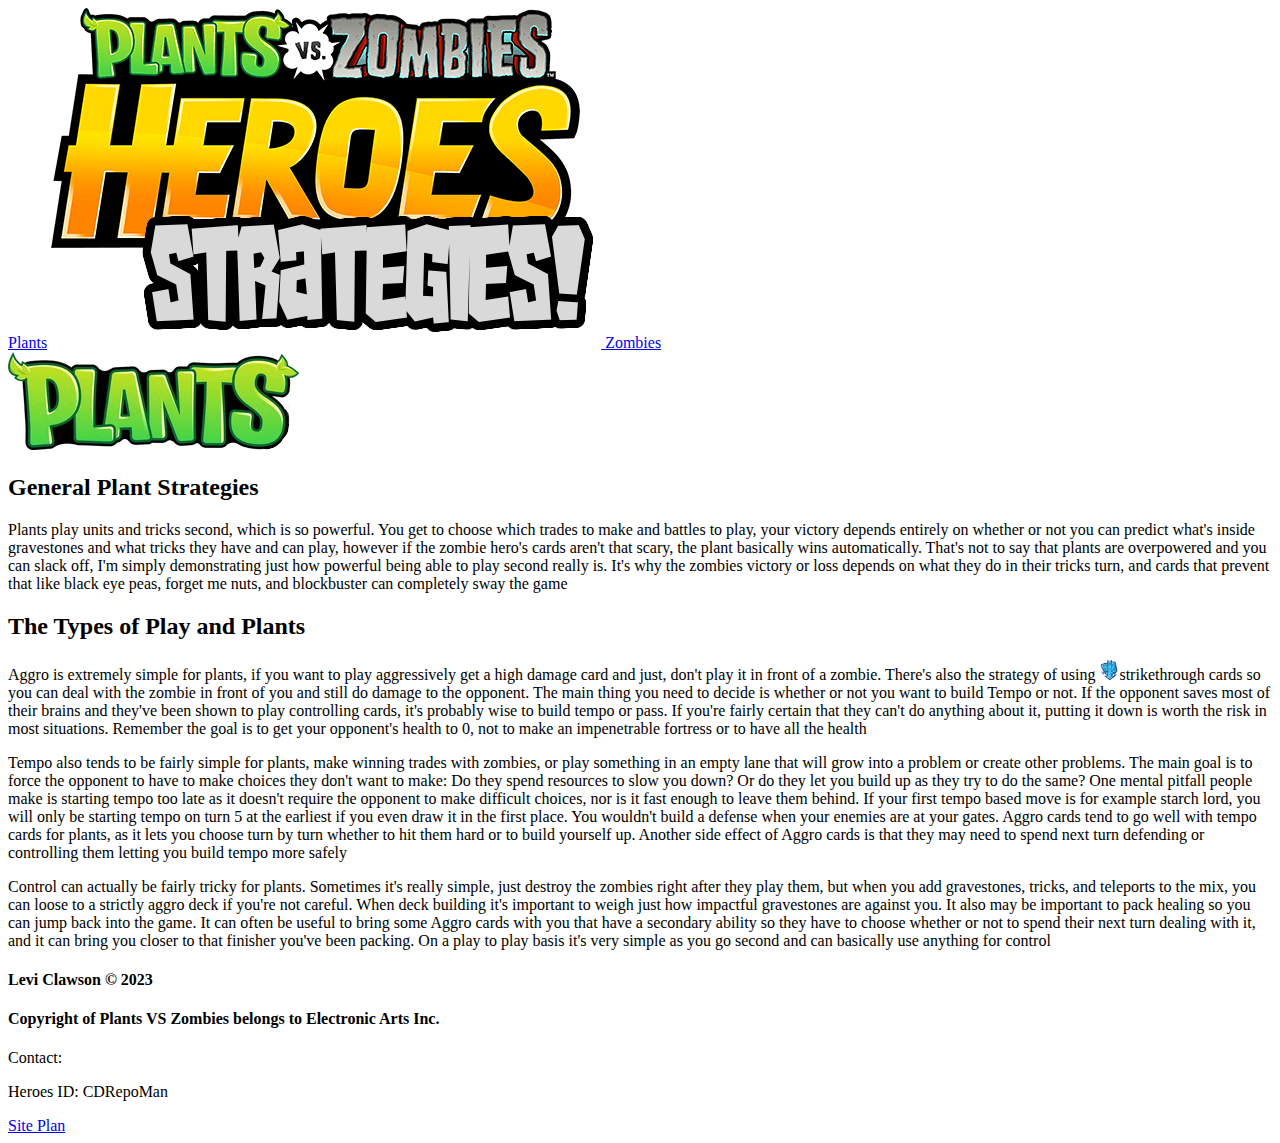
==== plants.html @ fa382e45 "Added pure html to site" ====
<!DOCTYPE html>
<html lang="en">
  <head>
    <meta charset="UTF-8">
    <meta http-equiv="X-UA-Compatible" content="IE=edge">
    <meta name="viewport" content="width=device-width,initial-scale=1.0">
    <link type="text/css" rel="stylesheet" href="styles/style.css">
    <title>PvZ: Heroes Strategies!</title>
  </head>
  <body>
    <header>
      <nav>
        <a href="plants.html">Plants</a>
        <a href="index.html">
          <img src="images/PVZHS_logo.png" alt="Logo">
        </a>
        <a href="zombies.html">Zombies</a>
      </nav>
    </header>

    <body>
      <img src="images/plants-logo.png" alt="Plants">

      <main>
        <section>
          <h2>General Plant Strategies</h2>
          <p>Plants play units and tricks second, which is so powerful. You get to choose which trades to make and battles to play, your victory depends entirely on whether or not you can predict what's inside gravestones and what tricks they have and can play, however if the zombie hero's cards aren't that scary, the plant basically wins automatically. That's not to say that plants are overpowered and you can slack off, I'm simply demonstrating just how powerful being able to play second really is. It's why the zombies victory or loss depends on what they do in their tricks turn, and cards that prevent that like black eye peas, forget me nuts, and blockbuster can completely sway the game</p>
        </section>

        <section>
          <h2>The Types of Play and Plants</h2>
          <p>Aggro is extremely simple for plants, if you want to play aggressively get a high damage card and just, don't play it in front of a zombie. There's also the strategy of using <img src="images/strikethrough.webp" alt="">strikethrough cards so you can deal with the zombie in front of you and still do damage to the opponent. The main thing you need to decide is whether or not you want to build Tempo or not. If the opponent saves most of their brains and they've been shown to play controlling cards, it's probably wise to build tempo or pass. If you're fairly certain that they can't do anything about it, putting it down is worth the risk in most situations. Remember the goal is to get your opponent's health to 0, not to make an impenetrable fortress or to have all the health</p>
          <p>Tempo also tends to be fairly simple for plants, make winning trades with zombies, or play something in an empty lane that will grow into a problem or create other problems. The main goal is to force the opponent to have to make choices they don't want to make: Do they spend resources to slow you down? Or do they let you build up as they try to do the same? One mental pitfall people make is starting tempo too late as it doesn't require the opponent to make difficult choices, nor is it fast enough to leave them behind. If your first tempo based move is for example starch lord, you will only be starting tempo on turn 5 at the earliest if you even draw it in the first place. You wouldn't build a defense when your enemies are at your gates. Aggro cards tend to go well with tempo cards for plants, as it lets you choose turn by turn whether to hit them hard or to build yourself up. Another side effect of Aggro cards is that they may need to spend next turn defending or controlling them letting you build tempo more safely</p>
          <p>Control can actually be fairly tricky for plants. Sometimes it's really simple, just destroy the zombies right after they play them, but when you add gravestones, tricks, and teleports to the mix, you can loose to a strictly aggro deck if you're not careful. When deck building it's important to weigh just how impactful gravestones are against you. It also may be important to pack healing so you can jump back into the game. It can often be useful to bring some Aggro cards with you that have a secondary ability so they have to choose whether or not to spend their next turn dealing with it, and it can bring you closer to that finisher you've been packing. On a play to play basis it's very simple as you go second and can basically use anything for control</p>
        </section>
      </main>
    </body>

    <footer>
      <div id="footer-colored-box">
        <div class="footer-section">
          <h4 class="copyright">Levi Clawson &copy; 2023</h4>
          <h4 class="copyright">Copyright of Plants VS Zombies belongs to Electronic Arts Inc.</h4>
        </div>

        <div id="footer-line-divider"></div>
        
        <div class="footer-section">
          <p>Contact:</p>
          <p>Heroes ID: CDRepoMan</p>
        </div>
        
        <div id="footer-line-divider"></div>

        <div class="footer-section">
          <a href="site-plan.html">Site Plan</a>
        </div>
      </div>
    </footer>
  </body>
</html>
---- styles/style.css ----
@import url('https://fonts.googleapis.com/css2?family=Frijole&family=Roboto+Condensed&family=Roboto:wght@300&family=Rowdies&display=swap');
@font-face {
  font-family: Cafeteria;
  src: url(fonts/Cafeteria-Bold.otf);
}
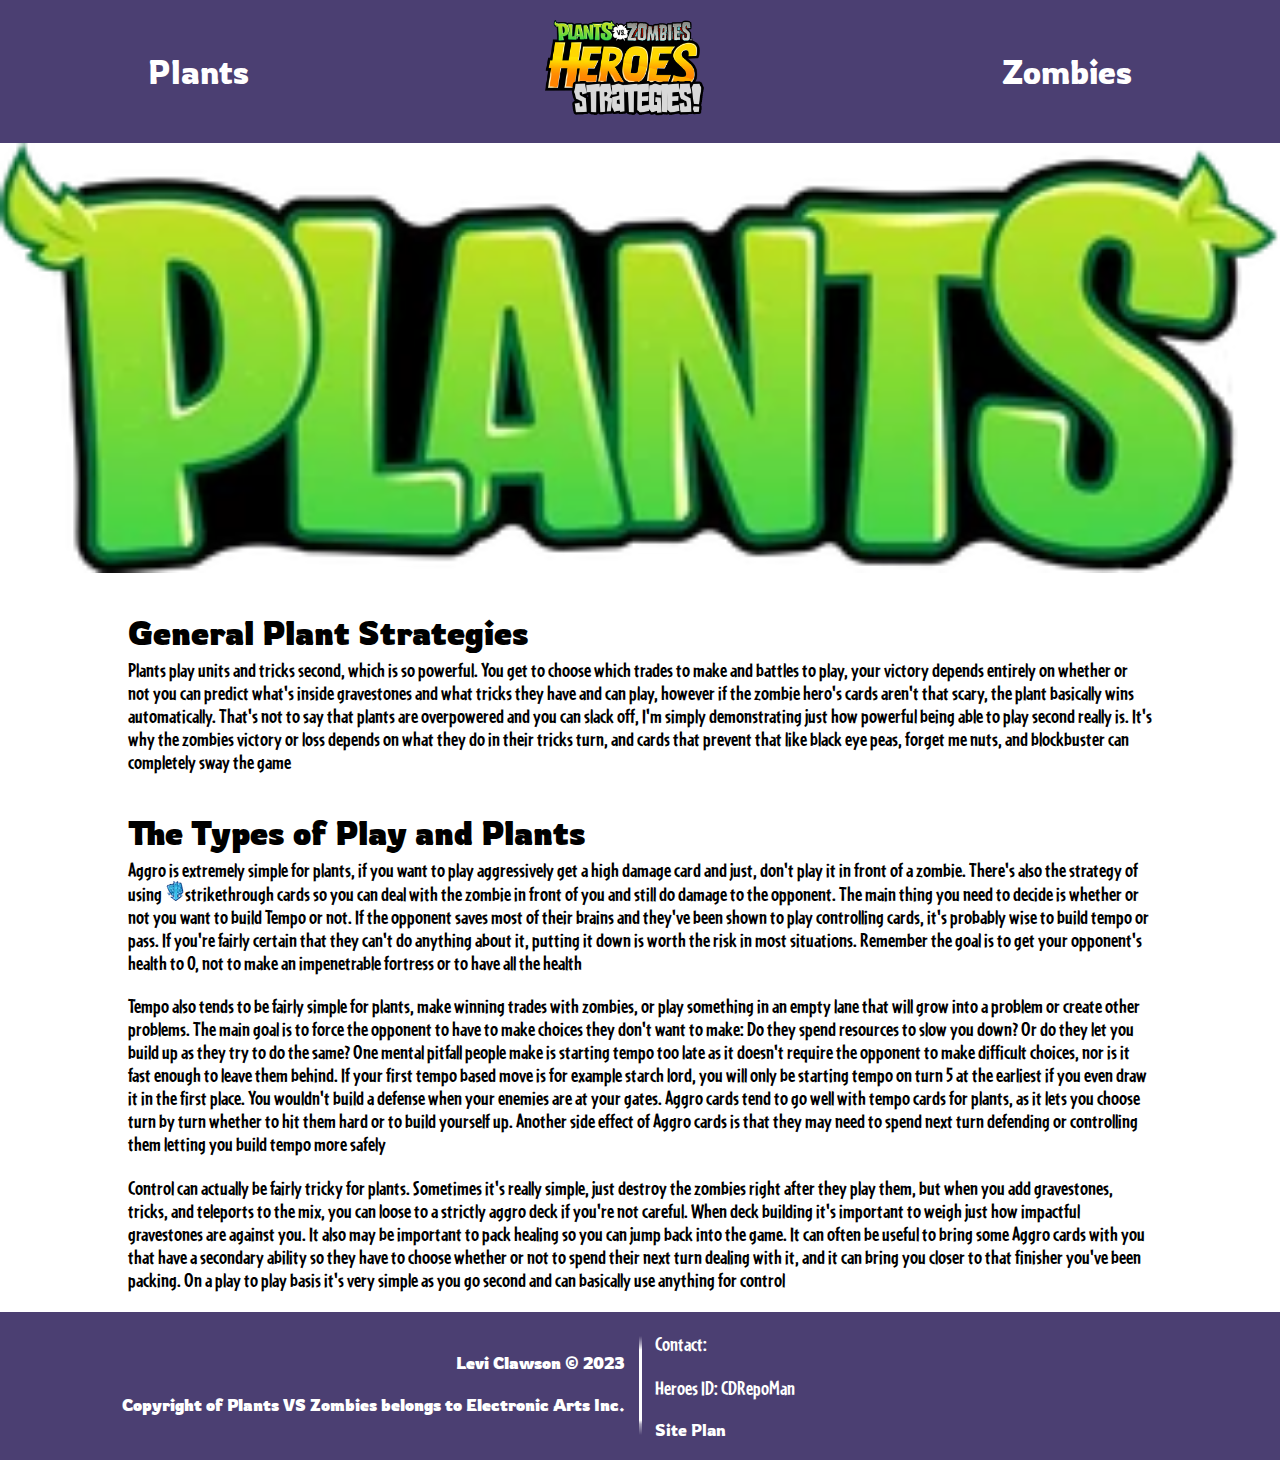
==== commit db698b66: "added homepage css" ====
--- a/plants.html
+++ b/plants.html
@@ -19,7 +19,7 @@
     </header>
 
     <body>
-      <img src="images/plants-logo.png" alt="Plants">
+      <img class="heading-image" src="images/plants-logo.png" alt="Plants">
 
       <main>
         <section>
@@ -48,11 +48,6 @@
         <div class="footer-section">
           <p>Contact:</p>
           <p>Heroes ID: CDRepoMan</p>
-        </div>
-        
-        <div id="footer-line-divider"></div>
-
-        <div class="footer-section">
           <a href="site-plan.html">Site Plan</a>
         </div>
       </div>
--- a/styles/style.css
+++ b/styles/style.css
@@ -3,3 +3,136 @@
   font-family: Cafeteria;
   src: url(fonts/Cafeteria-Bold.otf);
 }
+:root {
+  --primary-color: #4b3f72;
+  --secondary-color: #1f2041;
+
+  --heading-font: "Rowdies", sans-serif;
+  --paragraph-font: "Cafeteria", "Roboto", Helvetica, sans-serif;
+}
+
+html {
+  height: 100%;
+}
+
+body {
+  margin: 0;
+  font-family: var(--paragraph-font);
+  display: flex;
+  flex-direction: column;
+  min-height: 100vh;
+}
+
+/* heading */
+nav {
+  background-color: var(--primary-color);
+  display: flex;
+  justify-content: space-around;
+
+  img {
+    max-height: 100px;
+    padding: 20px;
+  }
+
+  a:nth-of-type(odd) {
+    color: white;
+    font-family: var(--heading-font);
+    font-size: 2em;
+    text-decoration: none;
+    padding: 51px 20px;
+    align-self: center;
+  }
+
+  a:hover {
+    background-color: var(--secondary-color);
+  }
+
+}
+
+/* content */
+body { 
+  #banner {
+    max-width: 100%;
+    display: block;
+    margin: auto auto;
+  }
+
+  p {
+    font-size: 1.3em;
+    margin-top: 0;
+  }
+}
+
+main {
+  max-width: 80%;
+  margin: auto auto;
+
+  #circle-of-winning {
+    display: block;
+    margin: auto auto;
+    max-width: 100%;
+  }
+}
+
+h2, h3, h4 {
+  font-family: var(--heading-font);
+}
+
+h2 {
+  font-size: 2em;
+  margin-bottom: 5px;
+  margin-top: 40px;
+}
+
+h3 {
+  text-align: center;
+  font-size: 3em;
+  padding: 30px 0px;
+}
+
+/* footer */
+footer {
+  width: 100%;
+  min-height: calc(100% - 300px);
+
+  a {
+    color: white;
+    font-family: var(--heading-font);
+    text-decoration: none;
+  }
+
+  #footer-line-divider {
+    background: linear-gradient(0deg, rgba(0,0,0,0) 0%, rgba(255,255,255,0.5) 11%, rgba(255,255,255,1) 15%, rgba(255,255,255,1) 50%, rgba(255,255,255,1) 86%, rgba(255,255,255,0.5) 92%, rgba(0,0,0,0) 100%);
+    align-self: center;
+    justify-self: center;
+    height: 92%;
+    width: 3px;
+  }
+
+  #footer-colored-box {
+    padding: 20px 20px;
+    background-color: var(--primary-color);
+    color: white;
+    display: grid;
+    grid-template-columns: 1fr 30px 1fr;
+
+    .footer-section:nth-of-type(1) {
+      text-align: right;
+    }
+    .footer-section:nth-of-type(2) {
+      text-align: left;
+    }
+  }
+}
+
+/* adaptive stuff */
+@media screen and (min-width: 800px) {
+  body {
+    #banner {
+      clip-path: inset(min(calc(100% / 3), 10vw) 0px min(calc(100% / 4), 7vw) 0px);
+      width: 100%;
+      margin-top: calc(-1 * min(calc(100% / 3), 10vw));
+      margin-bottom: calc(-1 * min(calc(100% / 4), 7vw));
+    }
+  }
+}
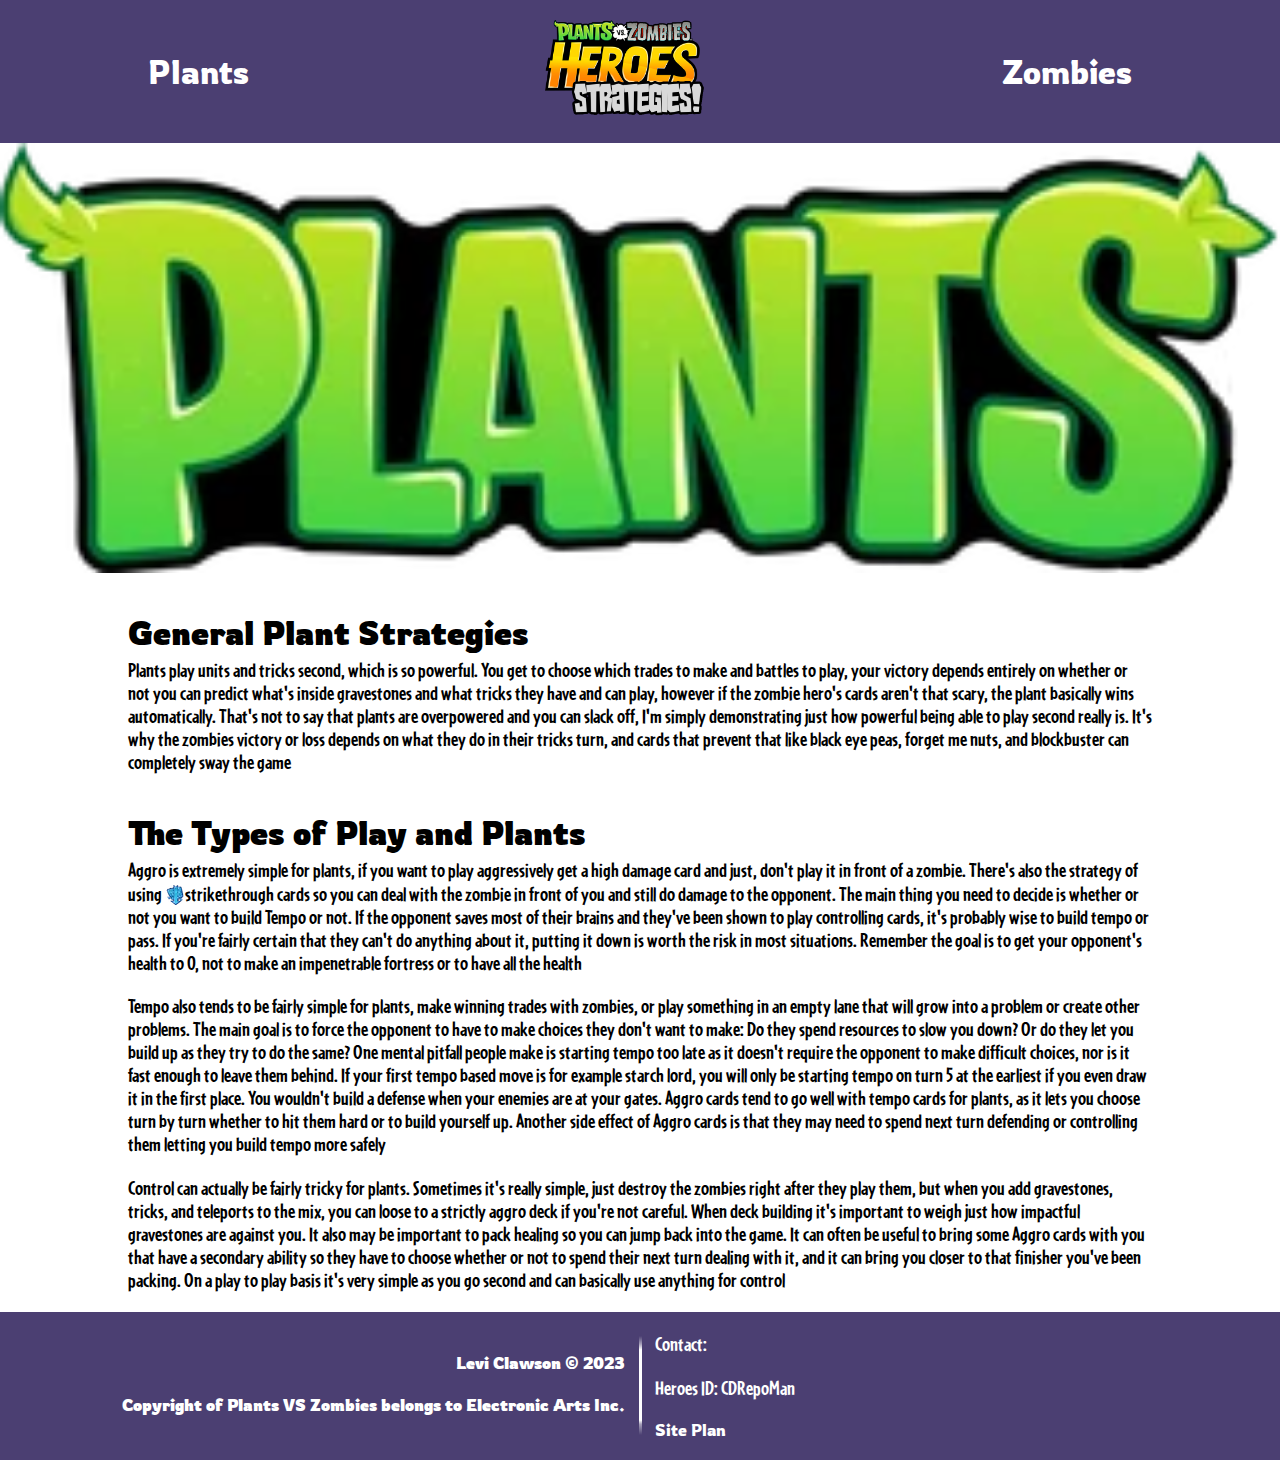
==== commit 828f20bd: "fixed strikethrough logo" ====
--- a/plants.html
+++ b/plants.html
@@ -29,7 +29,7 @@
 
         <section>
           <h2>The Types of Play and Plants</h2>
-          <p>Aggro is extremely simple for plants, if you want to play aggressively get a high damage card and just, don't play it in front of a zombie. There's also the strategy of using <img src="images/strikethrough.webp" alt="">strikethrough cards so you can deal with the zombie in front of you and still do damage to the opponent. The main thing you need to decide is whether or not you want to build Tempo or not. If the opponent saves most of their brains and they've been shown to play controlling cards, it's probably wise to build tempo or pass. If you're fairly certain that they can't do anything about it, putting it down is worth the risk in most situations. Remember the goal is to get your opponent's health to 0, not to make an impenetrable fortress or to have all the health</p>
+          <p>Aggro is extremely simple for plants, if you want to play aggressively get a high damage card and just, don't play it in front of a zombie. There's also the strategy of using <img class="unit-trait-symbol" src="images/strikethrough.webp" alt="">strikethrough cards so you can deal with the zombie in front of you and still do damage to the opponent. The main thing you need to decide is whether or not you want to build Tempo or not. If the opponent saves most of their brains and they've been shown to play controlling cards, it's probably wise to build tempo or pass. If you're fairly certain that they can't do anything about it, putting it down is worth the risk in most situations. Remember the goal is to get your opponent's health to 0, not to make an impenetrable fortress or to have all the health</p>
           <p>Tempo also tends to be fairly simple for plants, make winning trades with zombies, or play something in an empty lane that will grow into a problem or create other problems. The main goal is to force the opponent to have to make choices they don't want to make: Do they spend resources to slow you down? Or do they let you build up as they try to do the same? One mental pitfall people make is starting tempo too late as it doesn't require the opponent to make difficult choices, nor is it fast enough to leave them behind. If your first tempo based move is for example starch lord, you will only be starting tempo on turn 5 at the earliest if you even draw it in the first place. You wouldn't build a defense when your enemies are at your gates. Aggro cards tend to go well with tempo cards for plants, as it lets you choose turn by turn whether to hit them hard or to build yourself up. Another side effect of Aggro cards is that they may need to spend next turn defending or controlling them letting you build tempo more safely</p>
           <p>Control can actually be fairly tricky for plants. Sometimes it's really simple, just destroy the zombies right after they play them, but when you add gravestones, tricks, and teleports to the mix, you can loose to a strictly aggro deck if you're not careful. When deck building it's important to weigh just how impactful gravestones are against you. It also may be important to pack healing so you can jump back into the game. It can often be useful to bring some Aggro cards with you that have a secondary ability so they have to choose whether or not to spend their next turn dealing with it, and it can bring you closer to that finisher you've been packing. On a play to play basis it's very simple as you go second and can basically use anything for control</p>
         </section>
--- a/styles/style.css
+++ b/styles/style.css
@@ -72,6 +72,50 @@
     margin: auto auto;
     max-width: 100%;
   }
+
+    /* accordion stuff */
+   /* Style the buttons that are used to open and close the accordion panel */
+  .accordion {
+    background-color: var(--primary-color);
+    color: white;
+    cursor: pointer;
+    padding: 18px;
+    width: 100%;
+    text-align: left;
+    border: none;
+    outline: none;
+    transition: 0.4s;
+
+    font-family: var(--heading-font);
+    font-size: 2em;
+  }
+
+  /* Add a background color to the button if it is clicked on (add the .active class with JS), and when you move the mouse over it (hover) */
+  .active, .accordion:hover {
+    background-color: var(--secondary-color);
+  }
+
+  /* Style the accordion panel. Note: hidden by default */
+  .panel {
+    padding: 0 18px;
+    background-color: #f0f0f0;
+    display: none;
+    overflow: hidden;
+    transition: max-height 0.2s ease-out;
+  }
+
+  .accordion:after {
+    content: '\02795'; /* Unicode character for "plus" sign (+) */
+    font-size: 13px;
+    color: white;
+    float: right;
+    margin-left: 5px;
+  }
+
+.active:after {
+    content: "\2796"; /* Unicode character for "minus" sign (-) */
+    color: white;
+  }
 }
 
 h2, h3, h4 {
@@ -125,6 +169,13 @@
   }
 }
 
+/* plants page stuff */
+.unit-trait-symbol {
+  position: relative;
+  top: 4px;
+  /* transform: translate(0 -20px); */
+}
+
 /* adaptive stuff */
 @media screen and (min-width: 800px) {
   body {
@@ -136,3 +187,4 @@
     }
   }
 }
+
